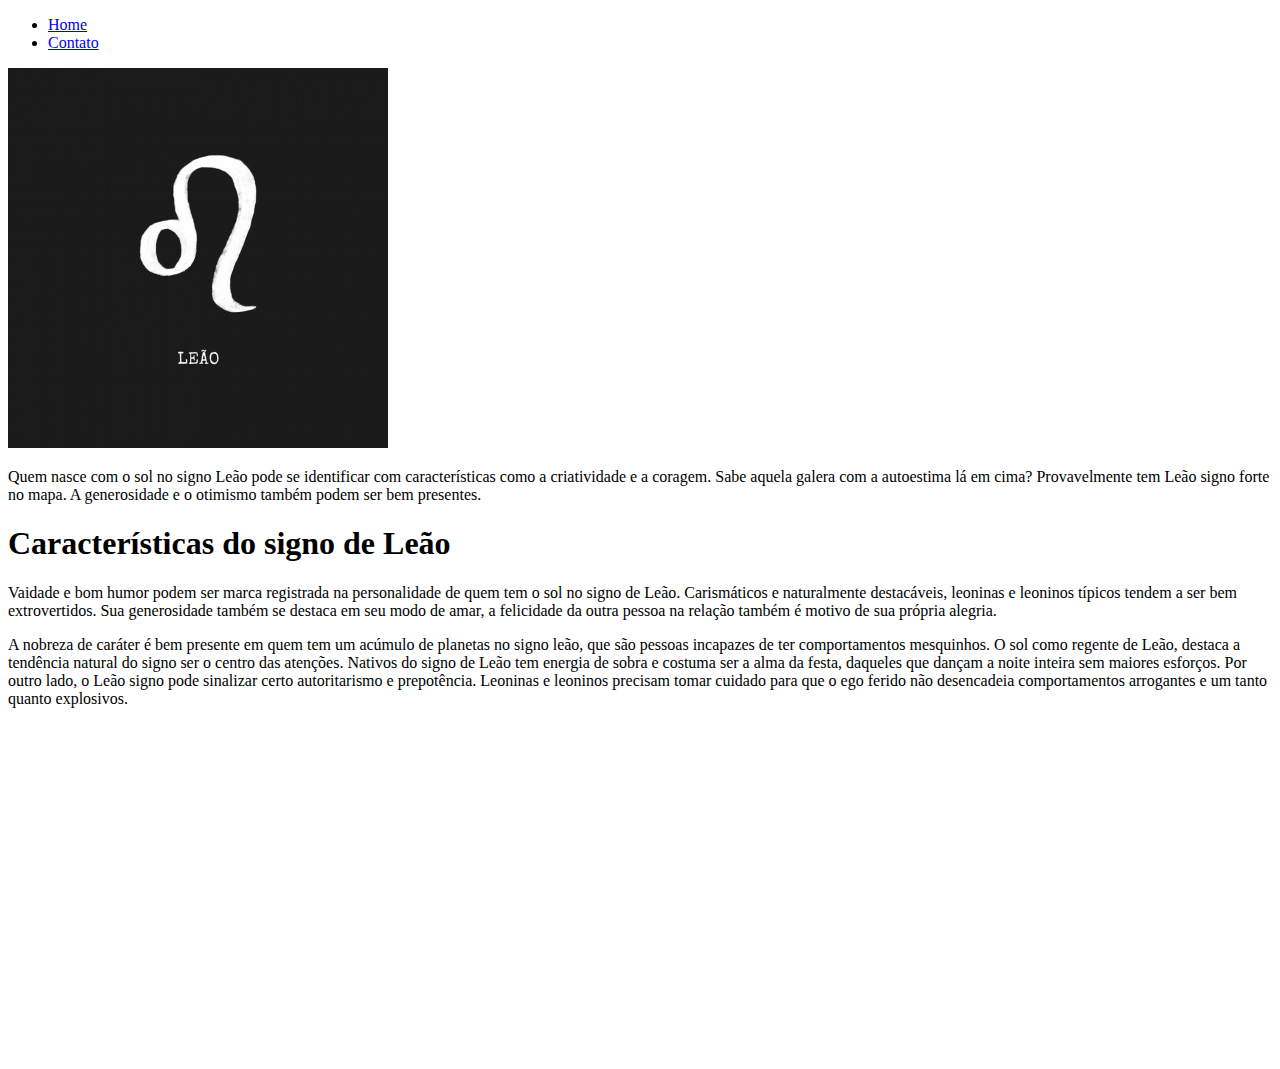
==== index.html @ 467078f5 "HTML 2.0" ====
<!DOCTYPE html>
<html lang="pt-br">
<head>
    <meta charset="UTF-8">
    <meta http-equiv="X-UA-Compatible" content="IE=edge">
    <meta name="viewport" content="width=device-width, initial-scale=1.0">
    <title> Signo de Leão </title>
</head>
<body>

    <ul>
        <li> <a href="index.html">  Home </a>
        </li>
        <li> <a href="contato.html"> Contato </a>
        </li>
    </ul>
    <img src="assets/img/simbolos-leao.jpg" alt="Símbolo do signo de leão">
    <p>
        Quem nasce com o sol no signo Leão pode se identificar com características como a criatividade e a coragem. 
        Sabe aquela galera com a autoestima lá em cima? Provavelmente tem Leão signo forte no mapa. A generosidade 
        e o otimismo também podem ser bem presentes.
    </p>
    <h1>Características do signo de Leão</h1>
    <p>
        Vaidade e bom humor podem ser marca registrada na personalidade de quem tem o sol no signo de Leão.
        Carismáticos e naturalmente destacáveis, leoninas e leoninos típicos tendem a ser bem extrovertidos. 
        Sua generosidade também se destaca em seu modo de amar, a felicidade da outra pessoa na relação também 
        é motivo de sua própria alegria.
    </p>
    <p>
        A nobreza de caráter é bem presente em quem tem um acúmulo de planetas no signo leão, que são pessoas 
        incapazes de ter comportamentos mesquinhos. O sol como regente de Leão, destaca a tendência natural do 
        signo ser o centro das atenções. Nativos do signo de Leão tem energia de sobra e costuma ser a alma da 
        festa, daqueles que dançam a noite inteira sem maiores esforços. Por outro lado, o Leão signo pode 
        sinalizar certo autoritarismo e prepotência. Leoninas e leoninos precisam tomar cuidado para que o ego 
        ferido não desencadeia comportamentos arrogantes e um tanto quanto explosivos.
    </p>
    
    <br>

    <iframe 
    width="560" 
    height="315" 
    src="https://www.youtube.com/embed/cYS2PRgmPEk"
    title="YouTube video player" 
    frameborder="0" 
    allow="accelerometer; autoplay; clipboard-write; encrypted-media; gyroscope; picture-in-picture" 
    allowfullscreen
    ></iframe>
</body>
</html>
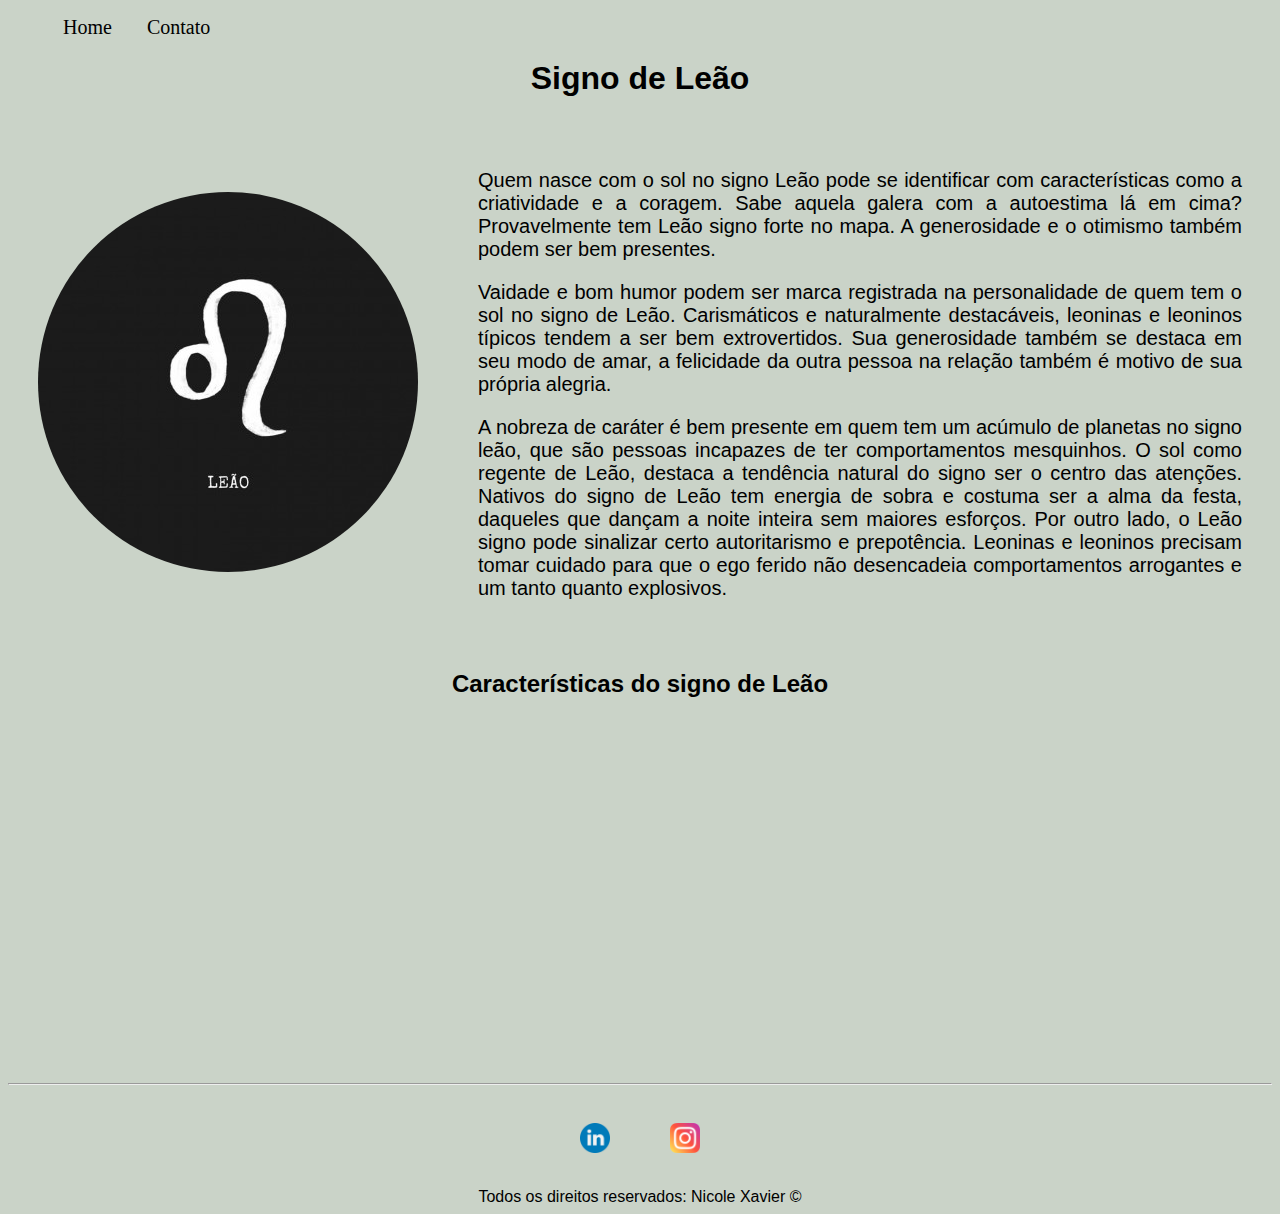
==== commit 578b6c05: "Implementation of the entire style of the site, using pure CSS" ====
--- a/index.html
+++ b/index.html
@@ -5,29 +5,42 @@
     <meta http-equiv="X-UA-Compatible" content="IE=edge">
     <meta name="viewport" content="width=device-width, initial-scale=1.0">
     <title> Signo de Leão </title>
+   <link rel="stylesheet" href="assets/css/style.css">
 </head>
+
 <body>
 
-    <ul>
+    <ul id="menu">
         <li> <a href="index.html">  Home </a>
         </li>
         <li> <a href="contato.html"> Contato </a>
         </li>
     </ul>
-    <img src="assets/img/simbolos-leao.jpg" alt="Símbolo do signo de leão">
-    <p>
+    
+    <h1 class="center">Signo de Leão</h1>
+
+    <div class="container">
+        
+    <div>
+    
+        <img class="br-50 p-30" src="assets/img/simbolos-leao.jpg" alt="Símbolo do signo de leão">
+        
+    </div>
+
+    <div class="p-30">
+
+    <p class="justify">
         Quem nasce com o sol no signo Leão pode se identificar com características como a criatividade e a coragem. 
         Sabe aquela galera com a autoestima lá em cima? Provavelmente tem Leão signo forte no mapa. A generosidade 
         e o otimismo também podem ser bem presentes.
-    </p>
-    <h1>Características do signo de Leão</h1>
-    <p>
+    </p>      
+    <p class="justify">
         Vaidade e bom humor podem ser marca registrada na personalidade de quem tem o sol no signo de Leão.
         Carismáticos e naturalmente destacáveis, leoninas e leoninos típicos tendem a ser bem extrovertidos. 
         Sua generosidade também se destaca em seu modo de amar, a felicidade da outra pessoa na relação também 
         é motivo de sua própria alegria.
     </p>
-    <p>
+    <p class="justify">
         A nobreza de caráter é bem presente em quem tem um acúmulo de planetas no signo leão, que são pessoas 
         incapazes de ter comportamentos mesquinhos. O sol como regente de Leão, destaca a tendência natural do 
         signo ser o centro das atenções. Nativos do signo de Leão tem energia de sobra e costuma ser a alma da 
@@ -35,17 +48,38 @@
         sinalizar certo autoritarismo e prepotência. Leoninas e leoninos precisam tomar cuidado para que o ego 
         ferido não desencadeia comportamentos arrogantes e um tanto quanto explosivos.
     </p>
+    </div>
+
+    </div>
+
+    <h2 class="center">Características do signo de Leão</h2>
     
-    <br>
+    <div class="container mb-50">
+        <iframe 
+        width="560" 
+        height="315" 
+        src="https://www.youtube.com/embed/cYS2PRgmPEk"
+        title="YouTube video player" 
+        frameborder="0" 
+        allow="accelerometer; autoplay; clipboard-write; encrypted-media; gyroscope; picture-in-picture" 
+        allowfullscreen
+        ></iframe>
+    </div>
 
-    <iframe 
-    width="560" 
-    height="315" 
-    src="https://www.youtube.com/embed/cYS2PRgmPEk"
-    title="YouTube video player" 
-    frameborder="0" 
-    allow="accelerometer; autoplay; clipboard-write; encrypted-media; gyroscope; picture-in-picture" 
-    allowfullscreen
-    ></iframe>
+    <hr>
+    <footer class="center">
+        <div class="container">
+        <a href="https://www.instagram.com/?hl=pt-br" target="_blank">
+            <img class="tm-social p-30" src="assets/img/linkedin.png" alt="Logo do Linkedin">      
+        </a>
+        
+        <a href="https://www.linkedin.com/feed/" target="_blank">
+            <img class="tm-social p-30" src="assets/img/instagram.png" alt="Logo do Instagram">
+        </a>
+        
+        </div>
+        Todos os direitos reservados: Nicole Xavier &copy;
+    </footer>
+    
 </body>
 </html>--- a/assets/css/style.css
+++ b/assets/css/style.css
@@ -0,0 +1,76 @@
+/*
+Estilos da página index.html
+*/
+
+body
+{
+    background-color: #CAD3C8;
+}
+.center
+{
+    text-align: center;
+    font-family: Arial, Helvetica, sans-serif;
+}
+
+.justify
+{
+    text-align: justify;
+}
+
+.container
+{
+    display: flex;
+    flex-flow: row;
+    justify-content: center;
+    align-items: center;
+    font-size: 20px;
+    font-family: Arial, Helvetica, sans-serif;
+    
+}
+#menu li
+{
+    display: inline;
+    padding: 15px;
+}
+
+#menu li a
+{
+    text-decoration: none;
+    color: black;
+    font-size: 20px;
+}
+
+#menu li a:hover
+{
+    color: cadetblue;
+}
+
+.p-30
+{
+    padding: 30px;
+}
+
+.br-50
+{
+    border-radius: 50%;
+}
+
+.tm-social
+{
+    width: 30px;
+    height: 30px;
+
+}
+
+.mb-50
+{
+    margin-bottom: 50px;
+}
+/*
+Estilos da página contato.html
+*/
+
+.ml-50
+{
+    margin-left: 50px;
+}